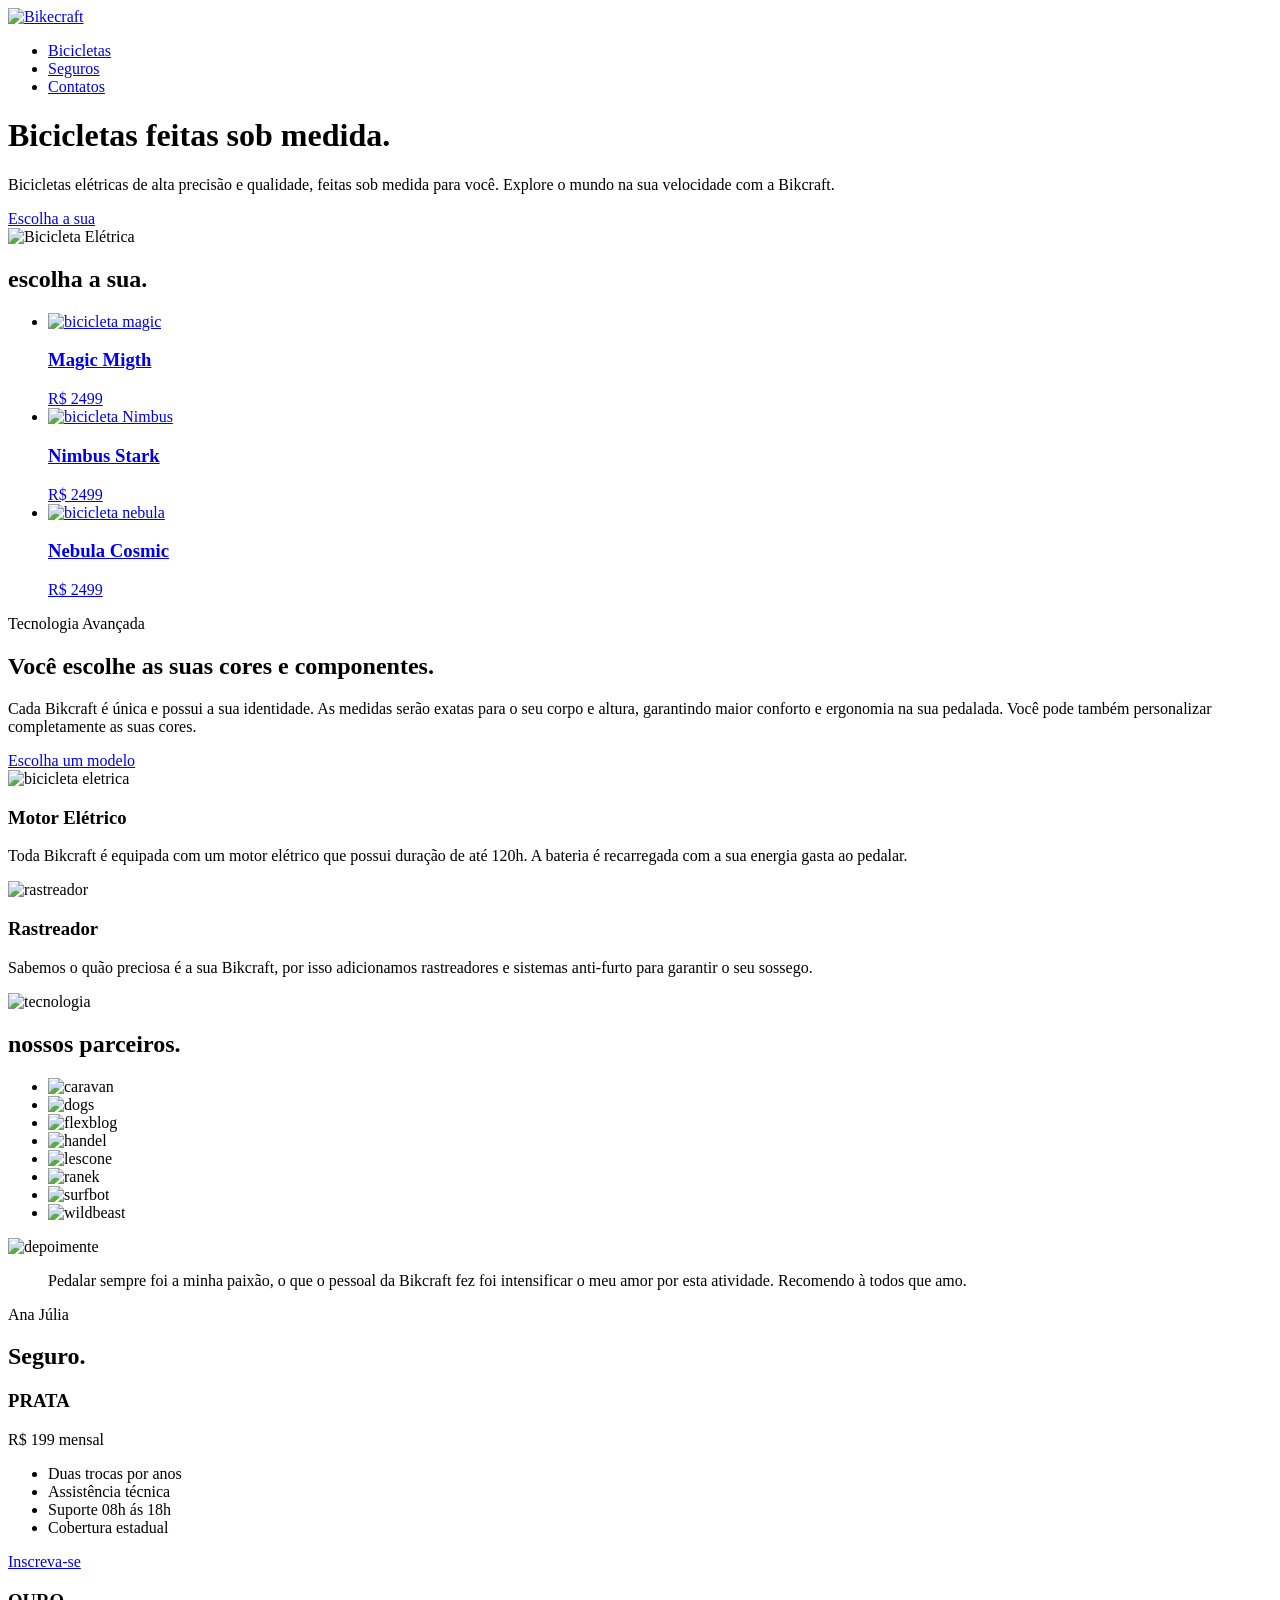
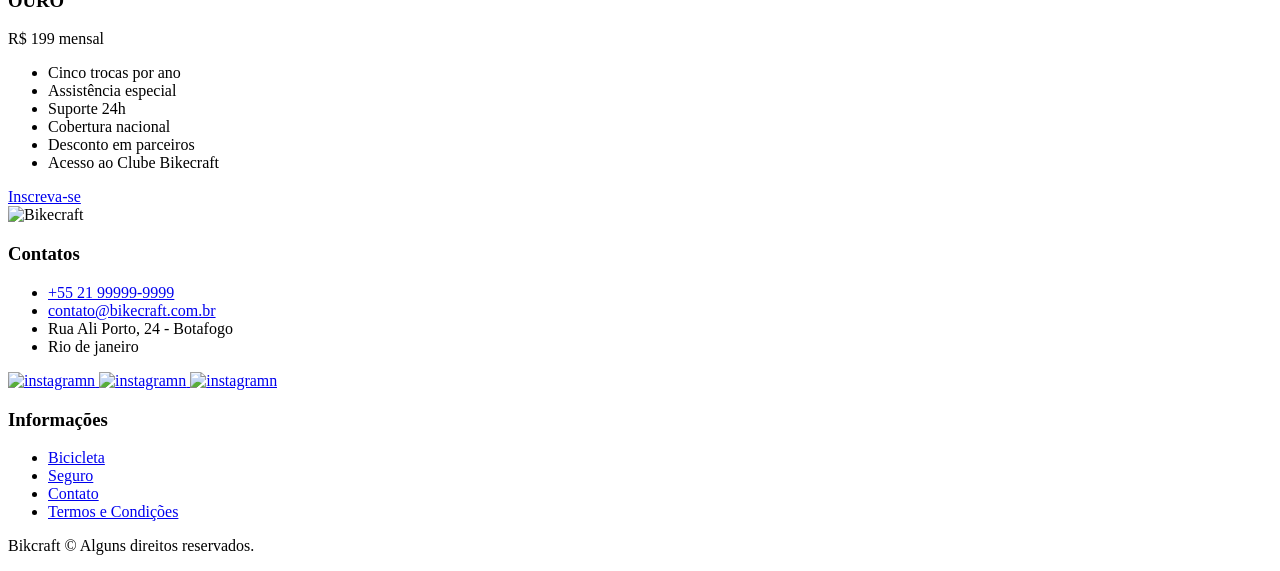
==== index.html @ 277c5107 "Corrigindo os arquivos em css" ====
<!DOCTYPE html>
<html lang="pt-BR">

<head>
    <meta charset="UTF-8">
    <meta name="viewport" content="width=device-width, initial-scale=1.0">
    <title>Bikecraft - Bicicletas Elétricas</title>
    <meta name="description" content="Bicicletas elétricas de alta precisão e qualidade,  feitas sob medida para o client. Explore o mundo na sua velocidade com a Bikcraft">

    <!-- CSS -->
     
    <link rel="stylesheet" href="./css/styles.css">

    <!-- Google Fonts -->

    <!-- <link rel="preconnect" href="https://fonts.googleapis.com">
    <link rel="preconnect" href="https://fonts.gstatic.com" crossorigin>
    <link rel="preconnect" href="https://fonts.googleapis.com">
    <link rel="preconnect" href="https://fonts.gstatic.com" crossorigin>
    <link rel="preconnect" href="https://fonts.googleapis.com">
    <link rel="preconnect" href="https://fonts.gstatic.com" crossorigin>
    <link href="https://fonts.googleapis.com/css2?family=Poppins:ital,wght@400;0,600;0&family=Roboto:ital,wght@400;0,500;0&display=swap" rel="stylesheet"> -->

</head>

<!-- Menu -->

<body>
    <header class="header-bg">
        <div class="header">
            <a href="/index.html">
                <img src="./img/bikcraft.svg" alt="Bikecraft">
            </a>
            <nav aria-label="primaria" font-1-m cor-0>
                <ul class="header-menu">
                    <li><a href="bicicletas.html">Bicicletas</a></li>
                    <li><a href="seguro.html">Seguros</a></li>
                    <li><a href="contatos.html">Contatos</a></li>
                </ul>
            </nav>
        </div>
    </header>

    <!-- Introdução -->

    <main class="introducao-bg">
        <div class="introducao">
            <div class="introducao-texto">
                <h1 class="font-1-xxl">Bicicletas feitas sob medida.</h1>
                <p class="font-2-1">Bicicletas elétricas de alta precisão e qualidade, feitas sob medida para você. Explore o mundo na sua velocidade com a Bikcraft.</p>
                <a href="bicicletas.html" class="botao">Escolha a sua</a>
            </div>
            <div class="introducao-imagem">
                <img src="./img/fotos/introducao.jpg" alt="Bicicleta Elétrica">
            </div>
        </div>
    </main>

    <article class="bicicletas-listas">
        <h2 class="font-1-xxl">escolha a sua.</h2>

        <ul class="bicicletas-listas-itens">

            <!-- Magic -->

            <li>
                <a href="bicicletas/magic.html">
                    <img src="./img/bicicletas/magic-home.jpg" alt="bicicleta magic">
                    <h3 class="font-1-xl">Magic Migth</h3>
                    <span class="font-2-m cor-12">R$ 2499</span>
                </a>
            </li>

            <!-- Nimbus -->

            <li>
                <a href="bicicletas/nimbus.html">
                    <img src="./img/bicicletas/nimbus-home.jpg" alt="bicicleta Nimbus">
                    <h3 class="font-1-xl">Nimbus Stark</h3>
                    <span class="font-2-m cor-12">R$ 2499</span>
                </a>
            </li>

            <!-- Nebula -->

            <li>
                <a href="bicicletas/nebula.html">
                    <img src="./img/bicicletas/nebula-home.jpg" alt="bicicleta nebula">
                    <h3 class="font-1-xl">Nebula Cosmic</h3>
                    <span class="font-2-m cor-12">R$ 2499</span>
                </a>
            </li>
        </ul>
    </article>

    <!-- Tecnologia -->

    <article class="tecnologia">

        <div class="tecnologia-container">
            <div class="tecnologia-conteudo">
                <span class="font-2-l-b cor-5">Tecnologia Avançada</span>
                <h2 class="font-1-xxl cor-0">Você escolhe as suas cores e componentes.
                </h2>
                <p class="font-2-l cor-5">Cada Bikcraft é única e possui a sua identidade. As medidas serão exatas para o seu corpo e altura, garantindo maior conforto e ergonomia na sua pedalada. Você pode também personalizar completamente as suas cores.</p>
                <a class="link" href="bicicletas.html">Escolha um modelo</a>
                <div class="tecnologia-vantagens">

                    <div>
                        <img src="./img/icones/eletrica.svg" alt="bicicleta eletrica">
                        <h3 class="font-1-m cor-0">Motor Elétrico</h3>
                        <p class="font-2-s cor-5">Toda Bikcraft é equipada com um motor elétrico que possui duração de até 120h. A bateria é recarregada com a sua energia gasta ao pedalar.</p>
                    </div>
                    <div>
                        <img src="./img/icones/rastreador.svg" alt="rastreador">
                        <h3 class="font-1-m cor-0">Rastreador</h3>
                        <p class="font-2-s cor-5">Sabemos o quão preciosa é a sua Bikcraft, por isso adicionamos rastreadores e sistemas anti-furto para garantir o seu sossego.</p>
                    </div>

                </div>
            </div>

            <div class="tecnologia-image">
                <img src="./img/fotos/tecnologia.jpg" alt="tecnologia">
            </div>

        </div>

    </article>

    <!-- Parceiros --> 

    <section class="parceiros" aria-label="Nosso Parceiros">

        <h2 class="font-1-xxl">nossos parceiros.</h2>

        <ul>
            <li><img src="./img/parceiros/caravan.svg" alt="caravan"></li>
            <li><img src="./img/parceiros/dogs.svg" alt="dogs"></li>
            <li><img src="./img/parceiros/flexblog.svg" alt="flexblog"></li>
            <li><img src="./img/parceiros/handel.svg" alt="handel"></li>
            <li><img src="./img/parceiros/lescone.svg" alt="lescone"></li>
            <li><img src="./img/parceiros/ranek.svg" alt="ranek"></li>
            <li><img src="./img/parceiros/surfbot.svg" alt="surfbot"></li>
            <li><img src="./img/parceiros/wildbeast.svg" alt="wildbeast"></li>
        </ul>

    </section>

    <section class="depoimente" aria-label="Depoimente">
        <div class="imagem">
            <img src="./img/fotos/depoimento.jpg" alt="depoimente">
        </div>
        <div class="citacao">
            <blockquote class="font-1-xl cor-p5">
                <p>
                    Pedalar sempre foi a minha paixão, o que o pessoal da Bikcraft fez foi intensificar o meu amor por esta atividade. Recomendo à todos que amo.
                </p>
            </blockquote>
            <span class="font-1-m-b cor-p4">Ana Júlia</span>
        </div>
    </section>

    <article class="seguro-principal" aria-label="Seguro">
        <div class="seguro">
            <h2 class="font-1-xxl cor-0">Seguro.</h2>
            <div class="itens">
                <h3 class="font-1-xl cor-6">PRATA</h3>
                <span class="font-1-xl cor-0">R$ 199 <span class="font-1-xs cor-6">mensal</span></span>
                <ul class="font-2-m cor-0">
                    <li>Duas trocas por anos</li>
                    <li>Assistência técnica</li>
                    <li>Suporte 08h ás 18h</li>
                    <li>Cobertura estadual</li>
                </ul>
                <a class="botao-secundario" href="orcamento-prata.html">Inscreva-se</a>
            </div>
            <div class="itens">
                <h3 class="font-1-xl cor-p1">OURO</h3>
                <span class="font-1-xl cor-0">R$ 199 <span class="font-1-xs cor-6">mensal</span></span>
                <ul class="font-2-m cor-0">
                    <li>Cinco trocas por ano</li>
                    <li>Assistência especial</li>
                    <li>Suporte 24h</li>
                    <li>Cobertura nacional</li>
                    <li>Desconto em parceiros</li>
                    <li>Acesso ao Clube Bikecraft</li>
                </ul>
                <a class="botao-terceira" href="orcamento-ouro.html">Inscreva-se</a>
            </div>
        </div>
    </article>

    <!-- Footer -->

    <footer class="footer">
        <div class="footer-container">
            <img src="./img/bikcraft.svg" alt="Bikecraft">
            <div class="contato">
                <h3 class="font-2-l-b cor-0">Contatos</h3>
                <nav>
                    <ul class="font-2-m cor-5">
                        <li><a href="tel:+5521999999999">+55 21 99999-9999</a></li>
                        <li><a href="mailto:contato@bikecraft.com.br">contato@bikecraft.com.br</a></li>
                        <li>Rua Ali Porto, 24 - Botafogo</li>
                        <li>Rio de janeiro</li>
                    </ul>
                </nav>
                <div class="redes">
                    <a href="./">
                        <img src="./img/redes/instagram-p.svg" alt="instagramn">
                    </a>
                    <a href="./">
                        <img src="./img/redes/facebook-p.svg" alt="instagramn">
                    </a>
                    <a href="./">
                        <img src="./img/redes/youtube-p.svg" alt="instagramn">
                    </a>
                </div>
            </div>
            <div class="informacao">
                <h3 class="font-2-l-b cor-0">Informações</h3>
                <nav>
                    <ul class="font-1-m cor-5">
                        <li><a href="bicicletas.html">Bicicleta</a></li>
                        <li><a href="seguro.html">Seguro</a></li>
                        <li><a href="contatos.html">Contato</a></li>
                        <li><a href="termos.html">Termos e Condições</a></li>
                    </ul>
                </nav>
            </div>
            <p class="footer-copy font-2-m cor-6">Bikcraft © Alguns direitos reservados.</p>
        </div>
    </footer>

</body>

</html>
---- css/styles.css ----
/* Home */
@import "./css/global/home/global.css";
@import "./css/global//home/header.css";
@import "./css/global/home/introducao.css";
@import "./css/global/home/tipografia.css";
@import "./css/global/home/cores.css";
@import "./css/global/home/bicicletas-listas.css";
@import "./css/global/home/tecnologia.css";
@import "./css/global/home/parceiros.css";
@import "./css/global/home/depoimente.css";
@import "./css/global/home/seguro.css";
@import "./css/global/home/footer.css";

/* Termos */
@import "./css/global/termos/titulo.css";

/* Bicicletas */
@import "./css/global/bicicletas/bicicletas.css";
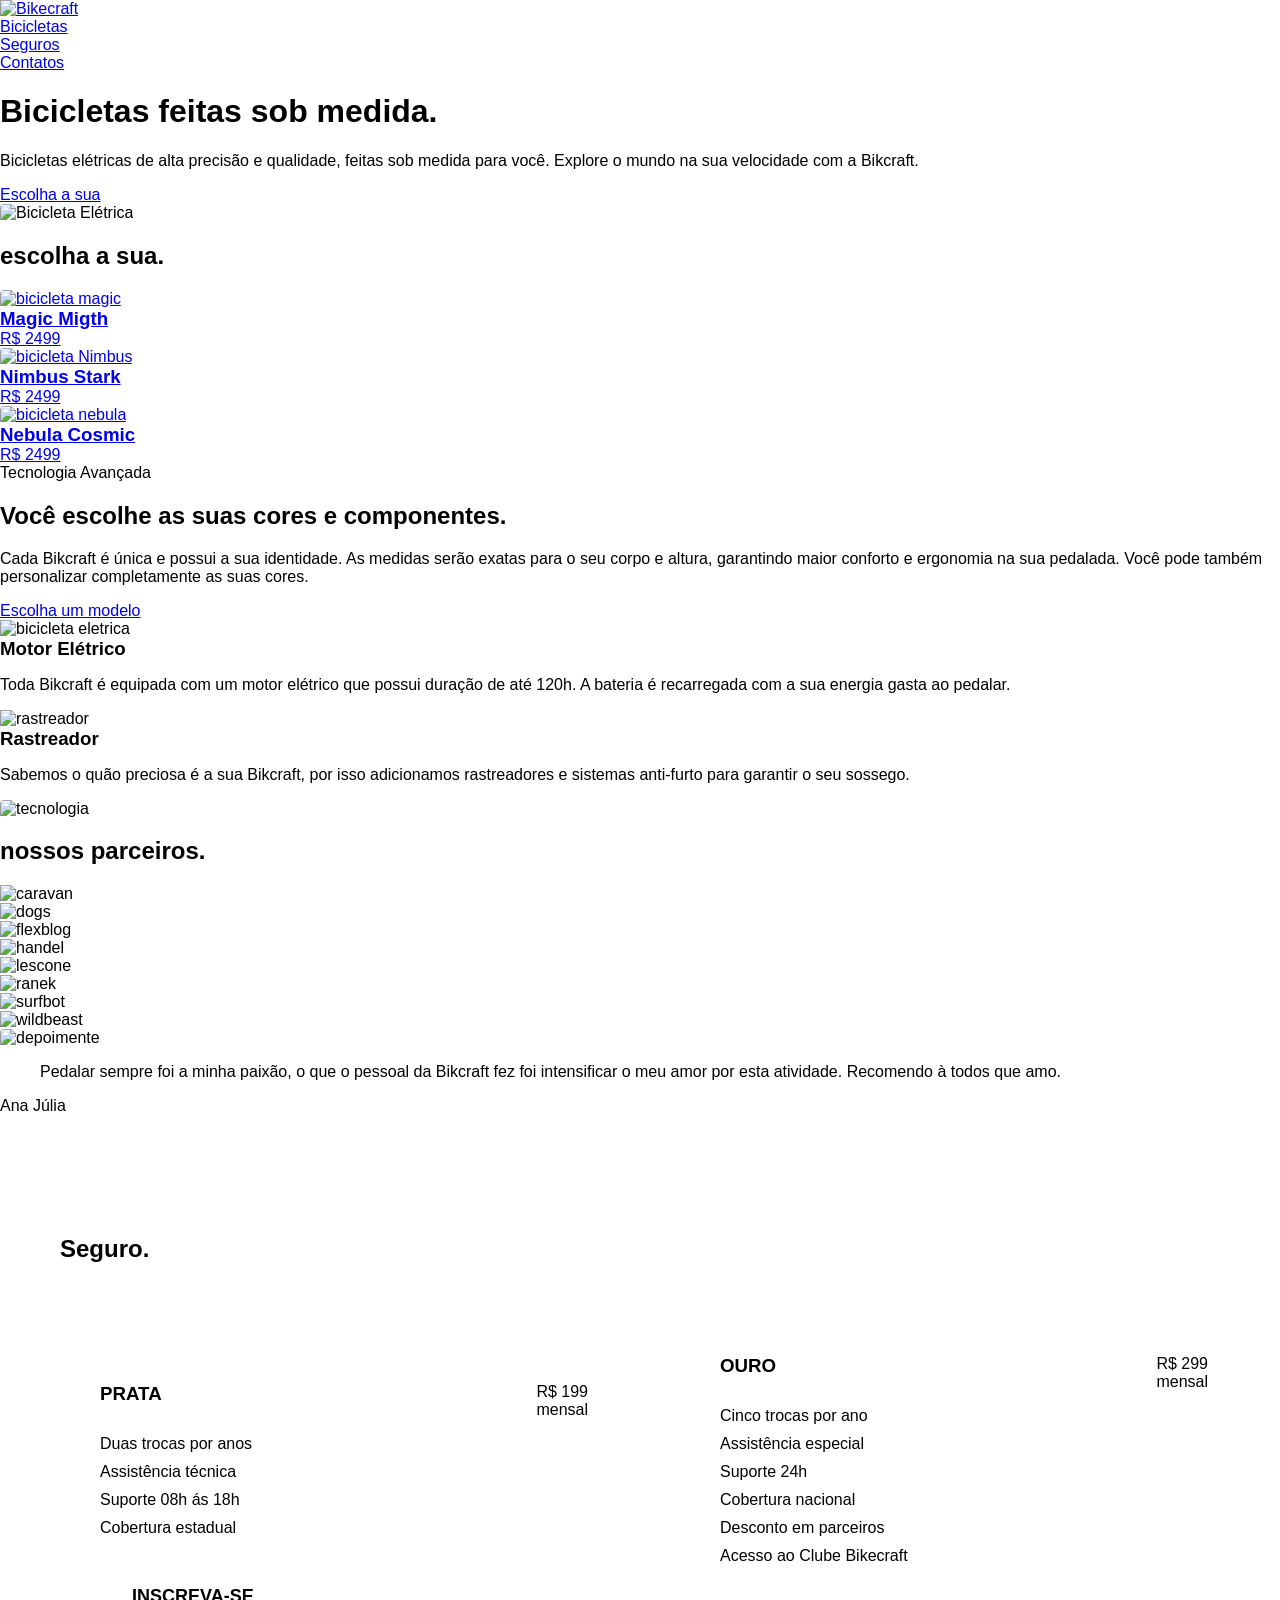
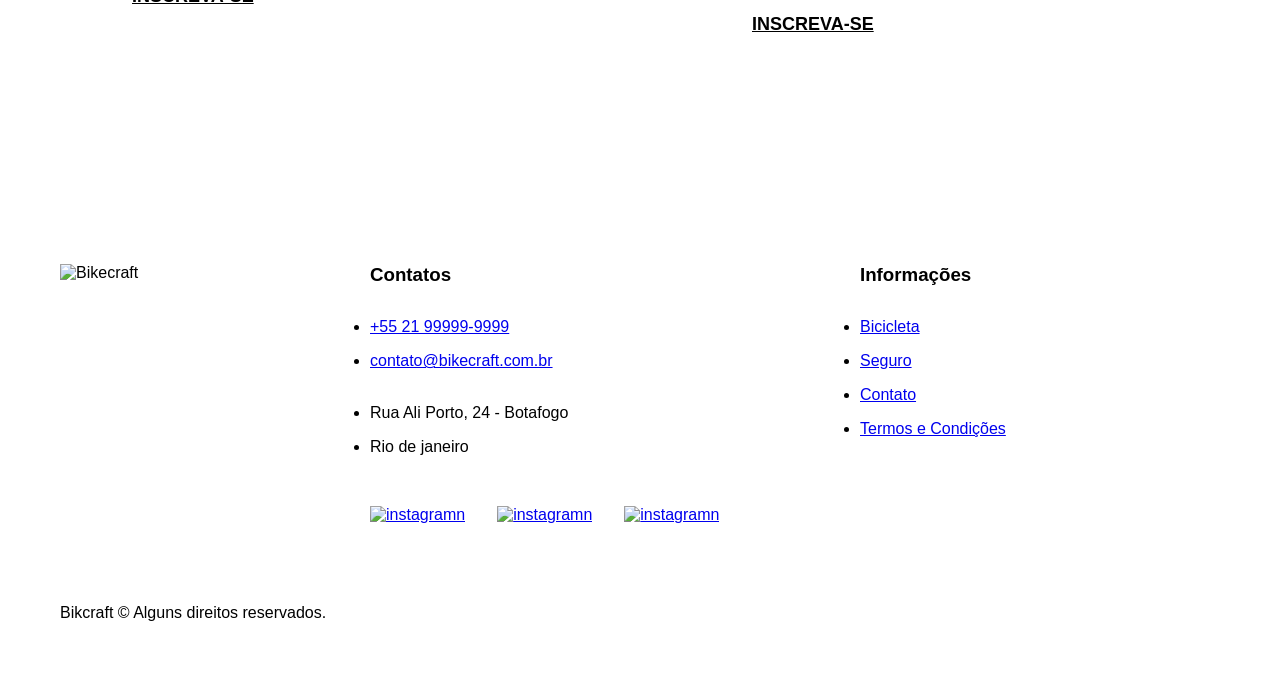
==== commit 1dfcce4f: "Configuração em css." ====
--- a/index.html
+++ b/index.html
@@ -177,7 +177,7 @@
             </div>
             <div class="itens">
                 <h3 class="font-1-xl cor-p1">OURO</h3>
-                <span class="font-1-xl cor-0">R$ 199 <span class="font-1-xs cor-6">mensal</span></span>
+                <span class="font-1-xl cor-0">R$ 299 <span class="font-1-xs cor-6">mensal</span></span>
                 <ul class="font-2-m cor-0">
                     <li>Cinco trocas por ano</li>
                     <li>Assistência especial</li>
--- a/css/styles.css
+++ b/css/styles.css
@@ -1,18 +1,22 @@
 /* Home */
-@import "./css/global/home/global.css";
-@import "./css/global//home/header.css";
-@import "./css/global/home/introducao.css";
-@import "./css/global/home/tipografia.css";
-@import "./css/global/home/cores.css";
-@import "./css/global/home/bicicletas-listas.css";
-@import "./css/global/home/tecnologia.css";
-@import "./css/global/home/parceiros.css";
-@import "./css/global/home/depoimente.css";
-@import "./css/global/home/seguro.css";
-@import "./css/global/home/footer.css";
+@import "./global/home/global.css";
+@import "./global/home/header.css";
+@import "./global/home/introducao.css";
+@import "./global/home/tipografia.css";
+@import "./global/home/cores.css";
+@import "./global/home/bicicletas-listas.css";
+@import "./global/home/tecnologia.css";
+@import "./global/home/parceiros.css";
+@import "./global/home/depoimente.css";
+@import "./global/home/seguro.css";
+@import "./global/home/footer.css";
 
 /* Termos */
-@import "./css/global/termos/titulo.css";
+@import "./global/termos/titulo.css";
 
 /* Bicicletas */
-@import "./css/global/bicicletas/bicicletas.css";+@import "./global/bicicletas/bicicletas.css";
+
+/* Seguros */
+@import "./seguros/vantagens.css";
+@import "./seguros/perguntas.css";
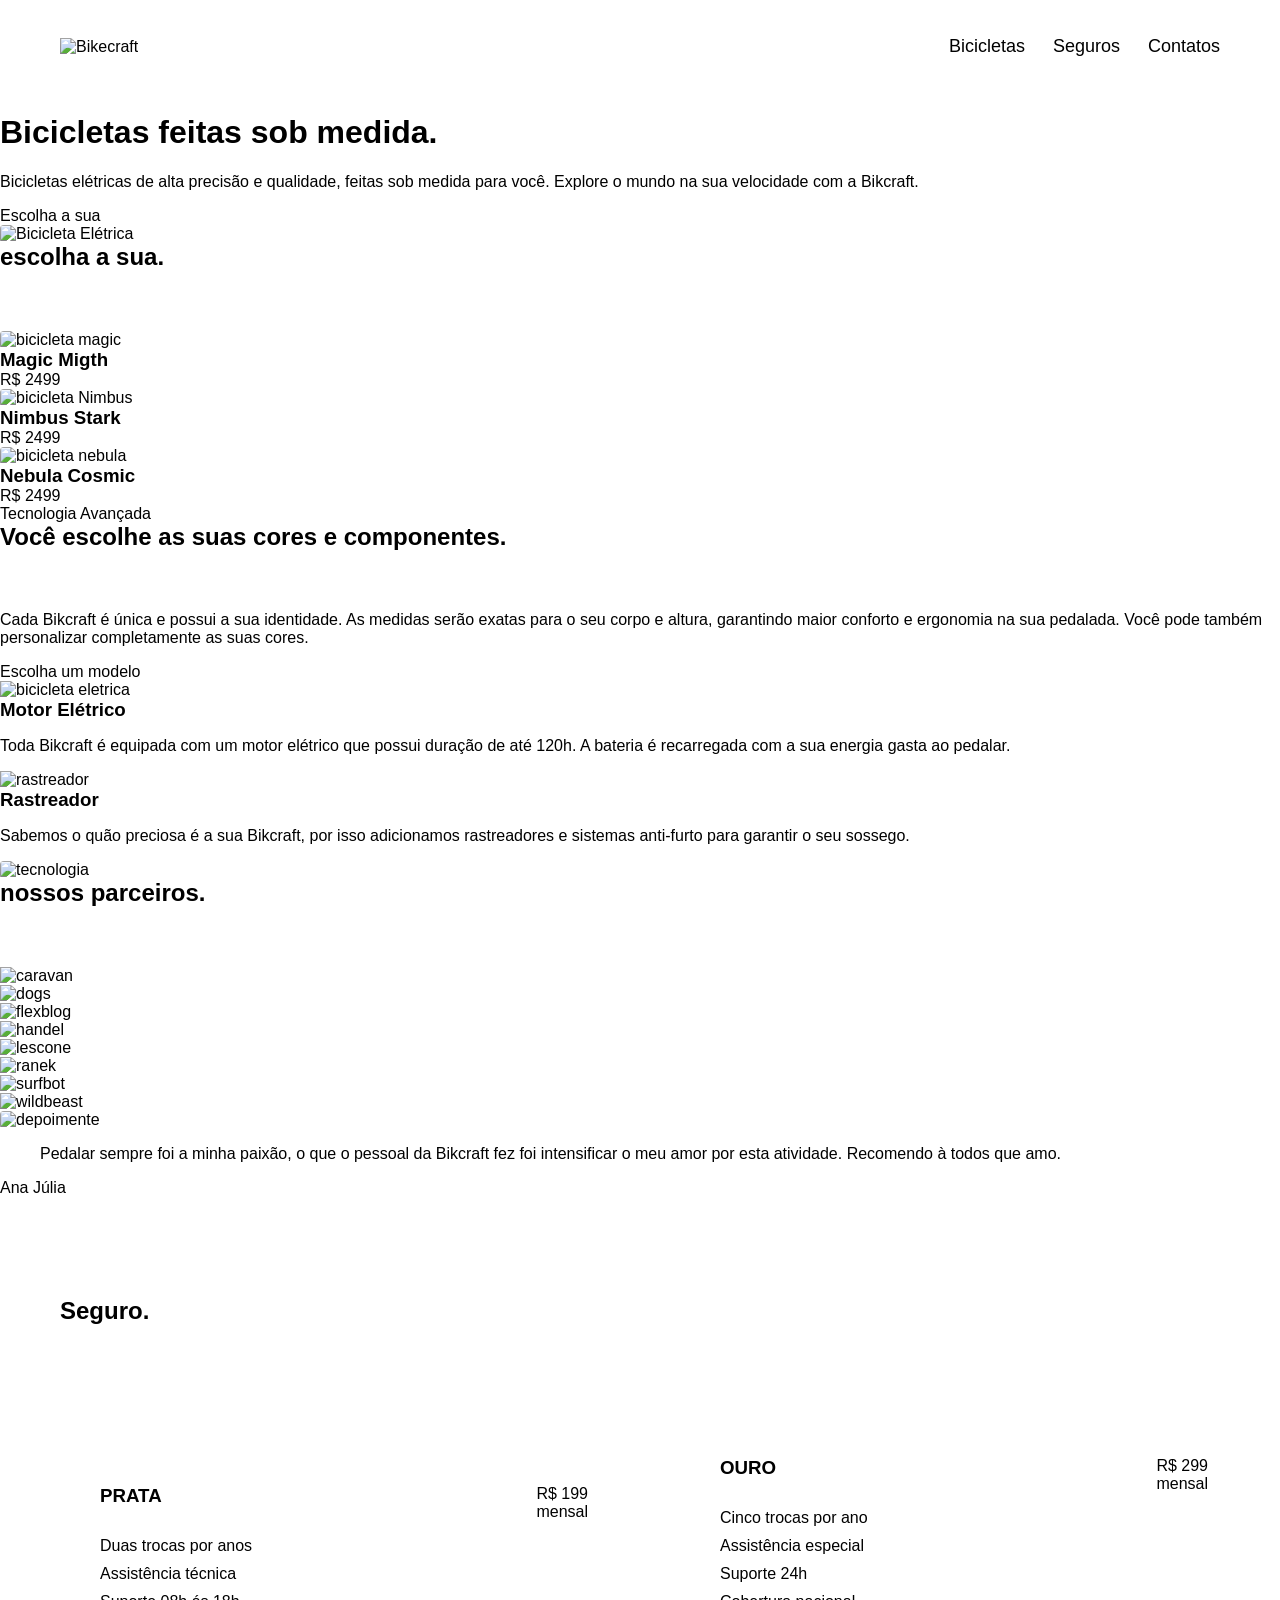
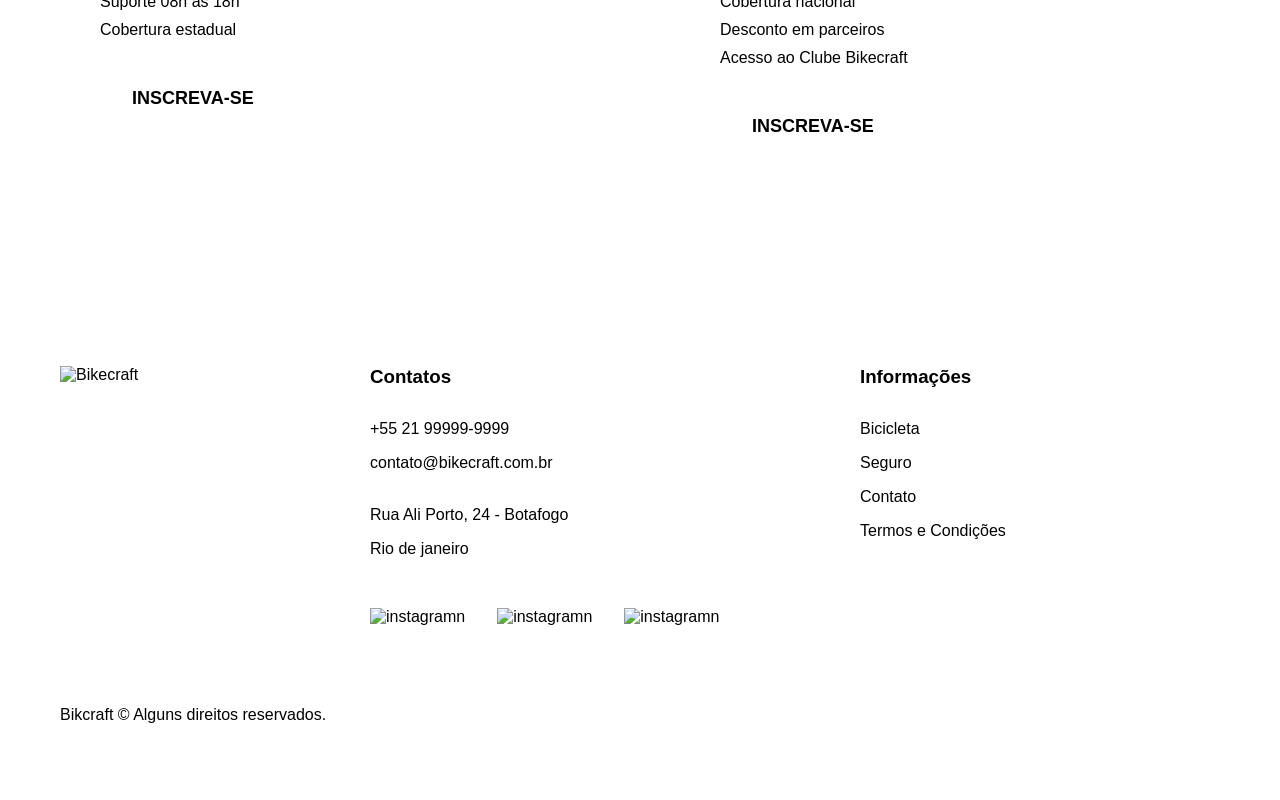
==== commit 9f243665: "Corrigindo o error do link." ====
--- a/index.html
+++ b/index.html
@@ -28,7 +28,7 @@
 <body>
     <header class="header-bg">
         <div class="header">
-            <a href="/index.html">
+            <a href="index.html">
                 <img src="./img/bikcraft.svg" alt="Bikecraft">
             </a>
             <nav aria-label="primaria" font-1-m cor-0>
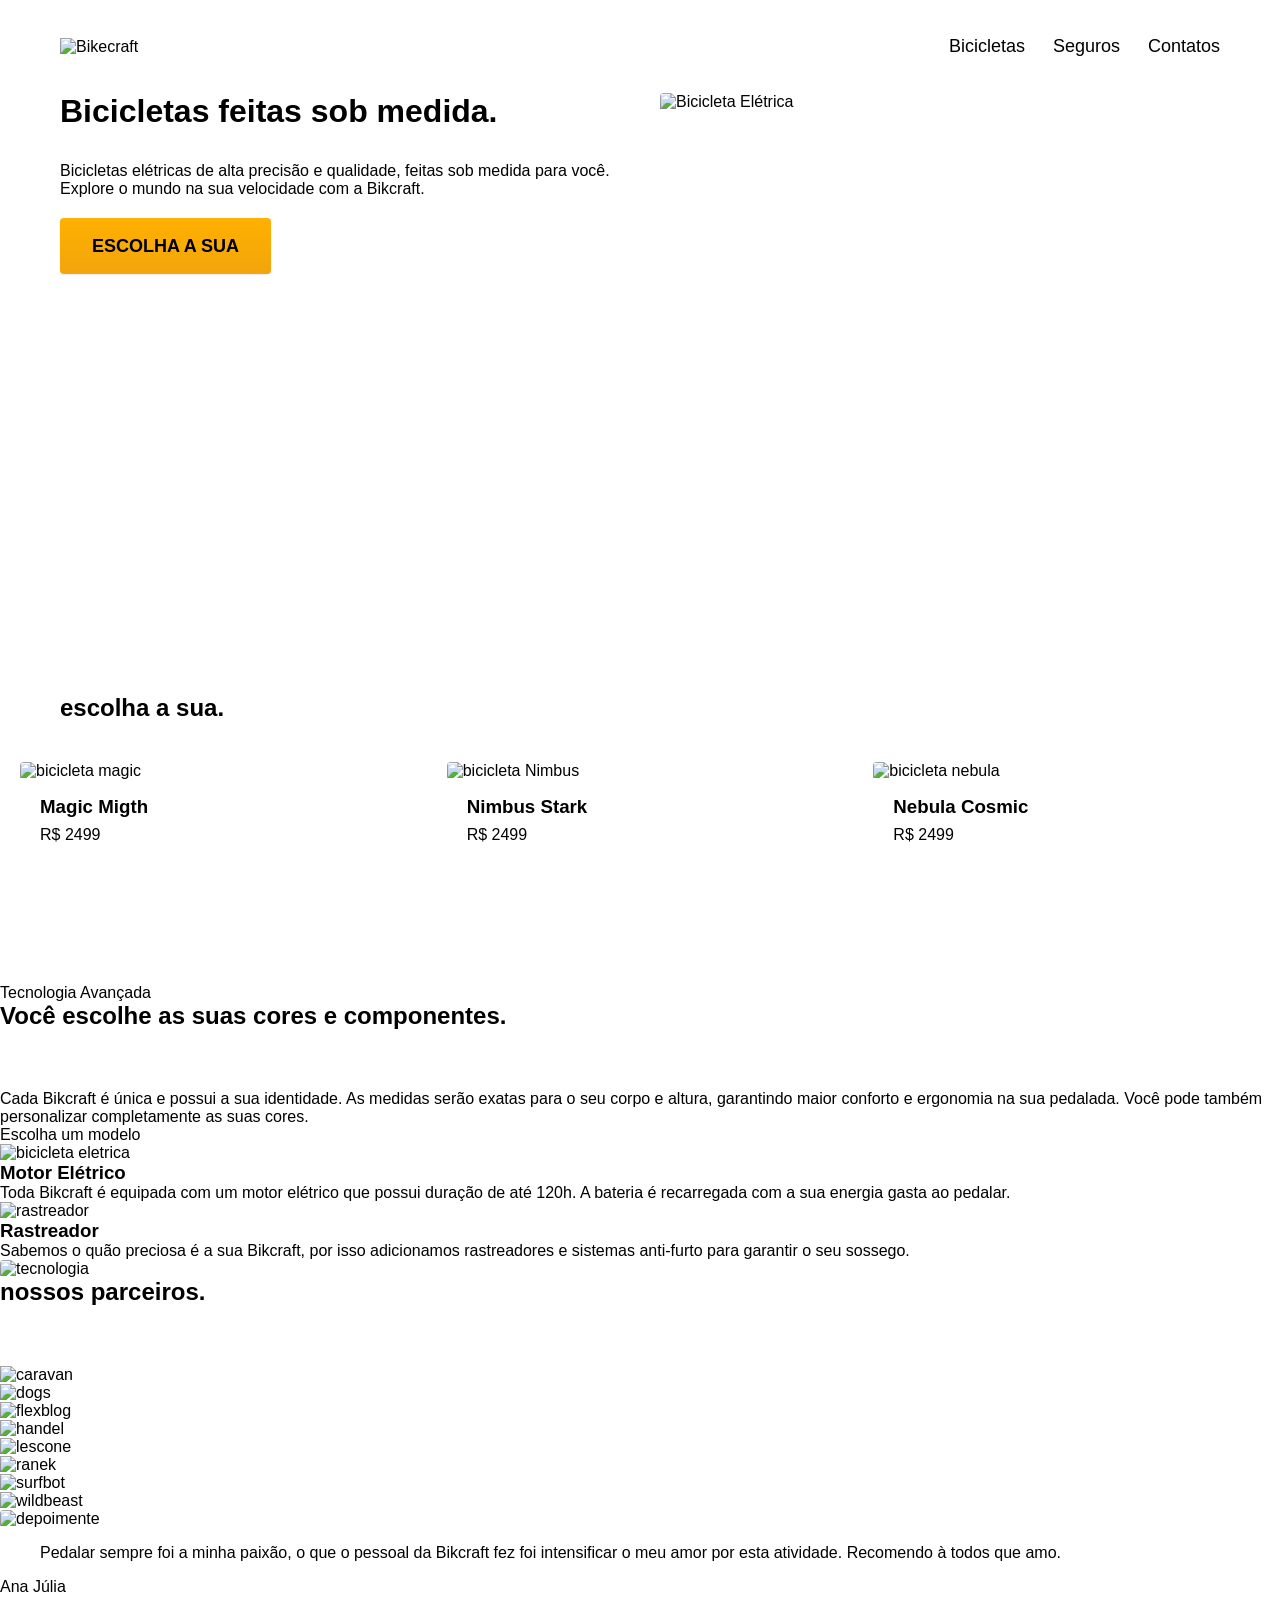
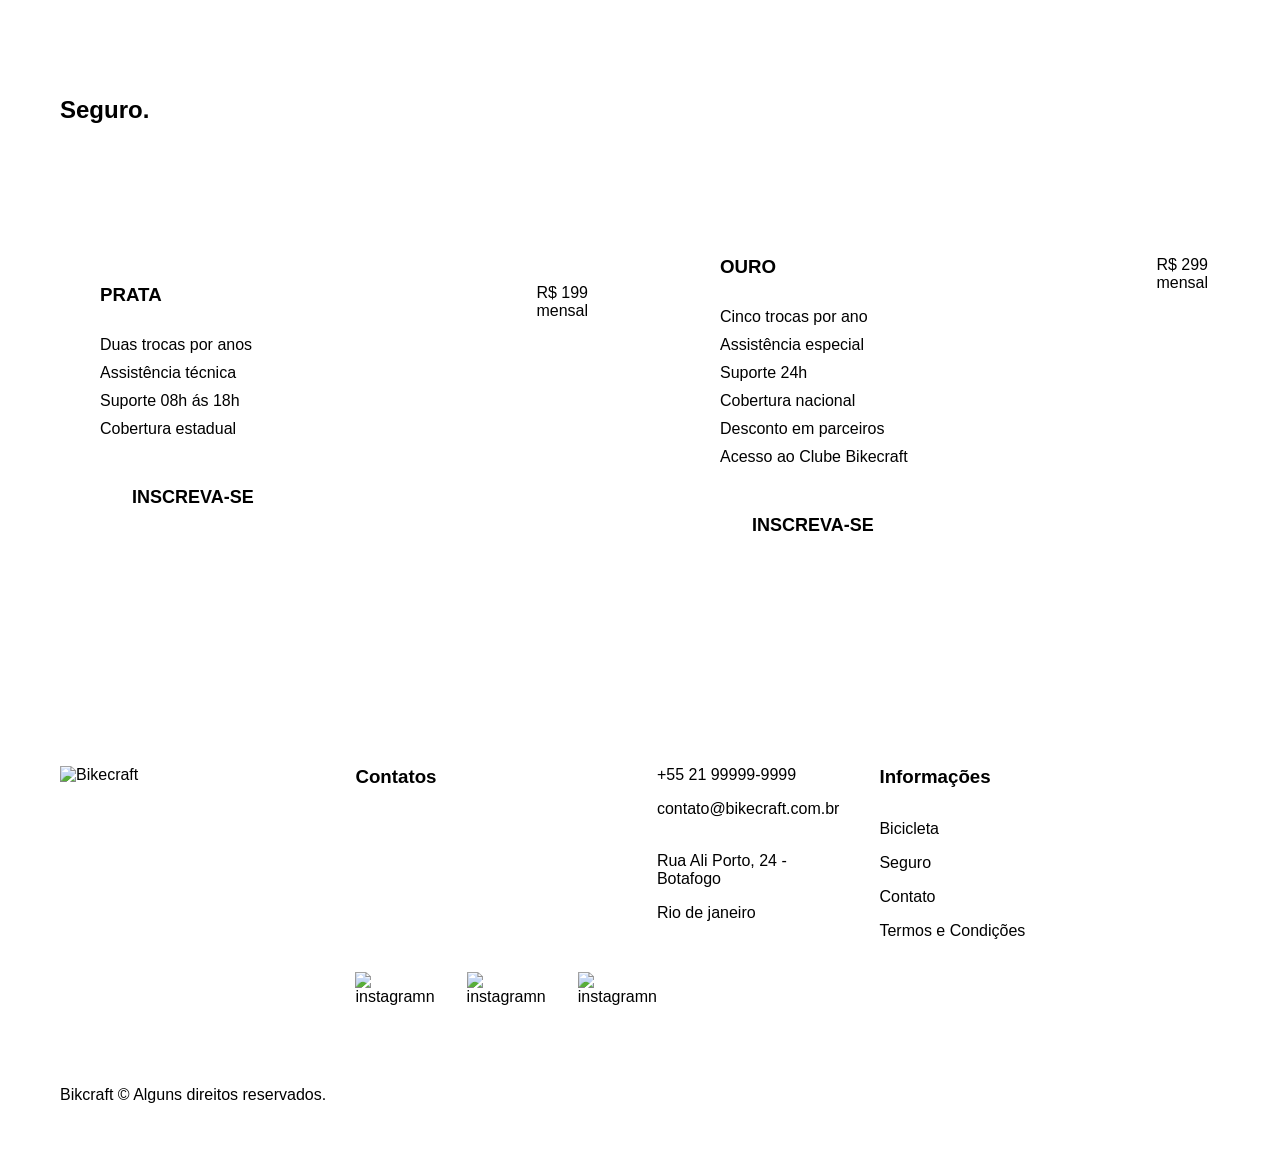
==== commit 65c875a5: "A parte de contato está ok, porém precisa ter unm pequeno de ajuster" ====
--- a/index.html
+++ b/index.html
@@ -35,7 +35,7 @@
                 <ul class="header-menu">
                     <li><a href="bicicletas.html">Bicicletas</a></li>
                     <li><a href="seguro.html">Seguros</a></li>
-                    <li><a href="contatos.html">Contatos</a></li>
+                    <li><a href="contato.html">Contatos</a></li>
                 </ul>
             </nav>
         </div>
@@ -224,7 +224,7 @@
                     <ul class="font-1-m cor-5">
                         <li><a href="bicicletas.html">Bicicleta</a></li>
                         <li><a href="seguro.html">Seguro</a></li>
-                        <li><a href="contatos.html">Contato</a></li>
+                        <li><a href="contato.html">Contato</a></li>
                         <li><a href="termos.html">Termos e Condições</a></li>
                     </ul>
                 </nav>
--- a/css/styles.css
+++ b/css/styles.css
@@ -15,8 +15,15 @@
 @import "./global/termos/titulo.css";
 
 /* Bicicletas */
-@import "./global/bicicletas/bicicletas.css";
+@import "./bicicletas/bicicletas.css";
+@import "./bicicletas/nimbus.css";
+@import "./bicicletas/seguro-bicicletas.css";
 
 /* Seguros */
 @import "./seguros/vantagens.css";
 @import "./seguros/perguntas.css";
+
+/* Contatos */
+@import "./contato/contato.css";
+@import "./contato/lojas.css";
+@import "./contato/formulario.css";
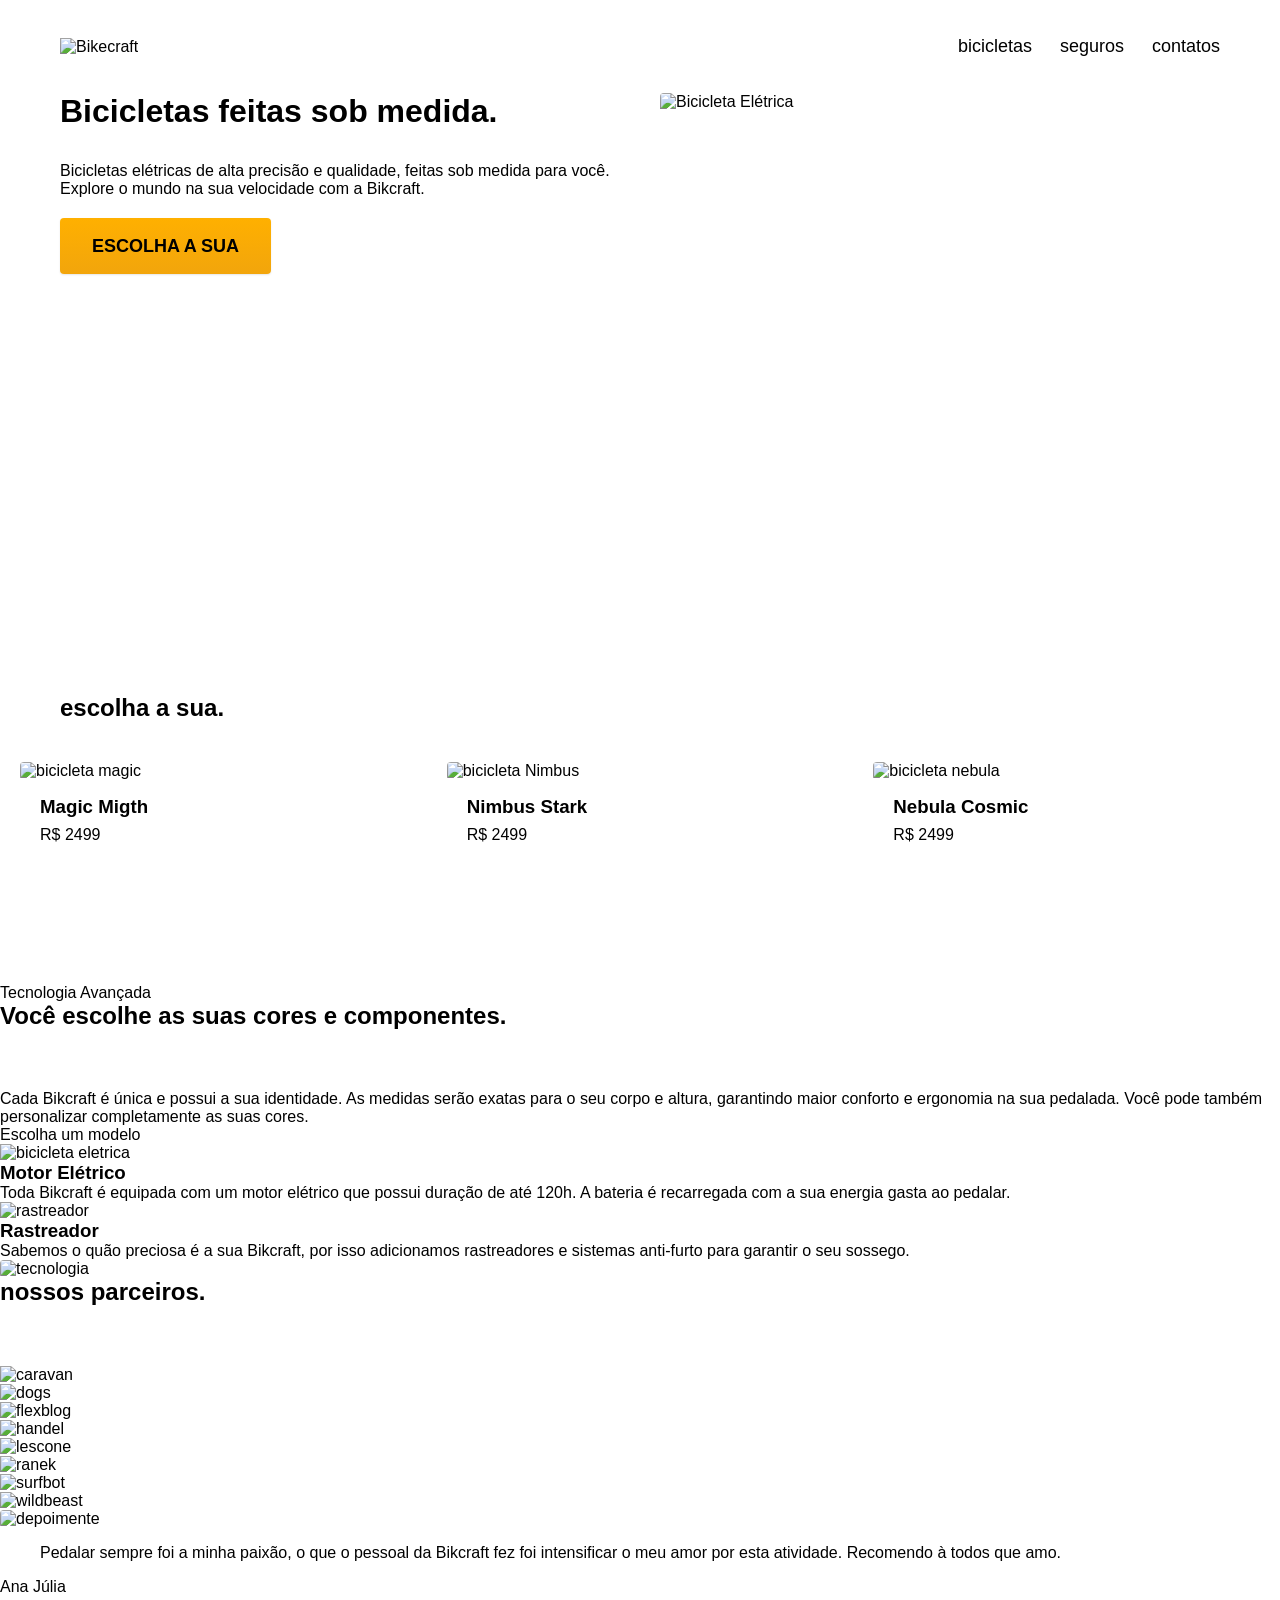
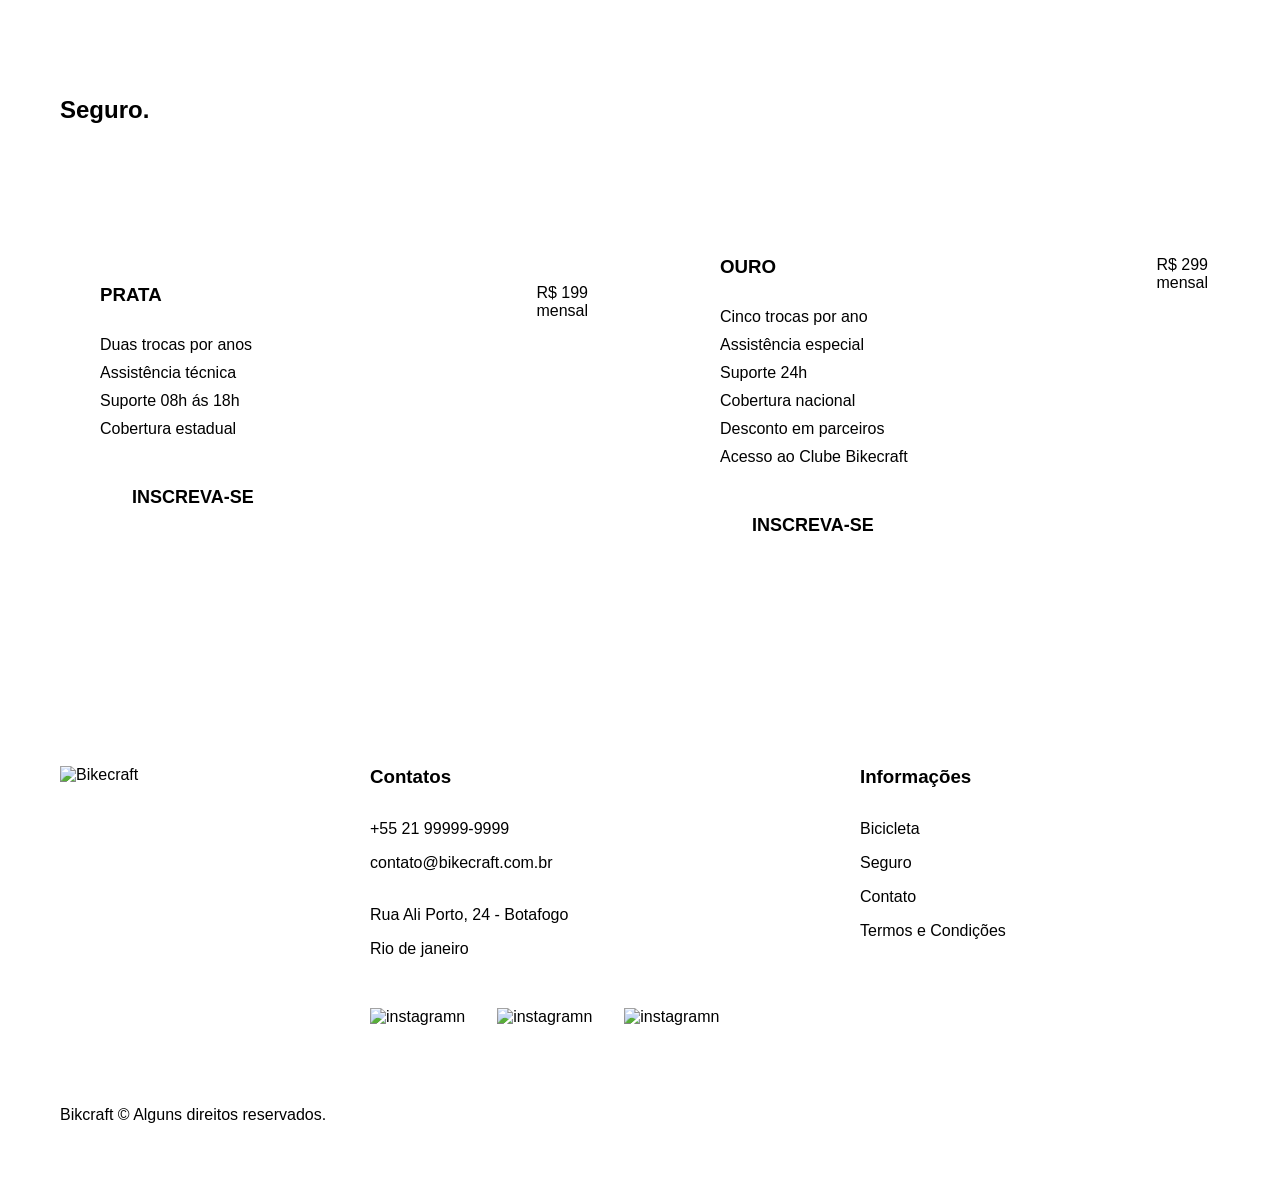
==== commit bbd3fc94: "A parte do contato está ok." ====
--- a/index.html
+++ b/index.html
@@ -31,7 +31,7 @@
             <a href="index.html">
                 <img src="./img/bikcraft.svg" alt="Bikecraft">
             </a>
-            <nav aria-label="primaria" font-1-m cor-0>
+            <nav aria-label="primaria" class="font-1-m cor-0">
                 <ul class="header-menu">
                     <li><a href="bicicletas.html">Bicicletas</a></li>
                     <li><a href="seguro.html">Seguros</a></li>
--- a/css/styles.css
+++ b/css/styles.css
@@ -27,3 +27,6 @@
 @import "./contato/contato.css";
 @import "./contato/lojas.css";
 @import "./contato/formulario.css";
+
+/* Orçamentos */
+@import "./orcamento/orcamento.css";
